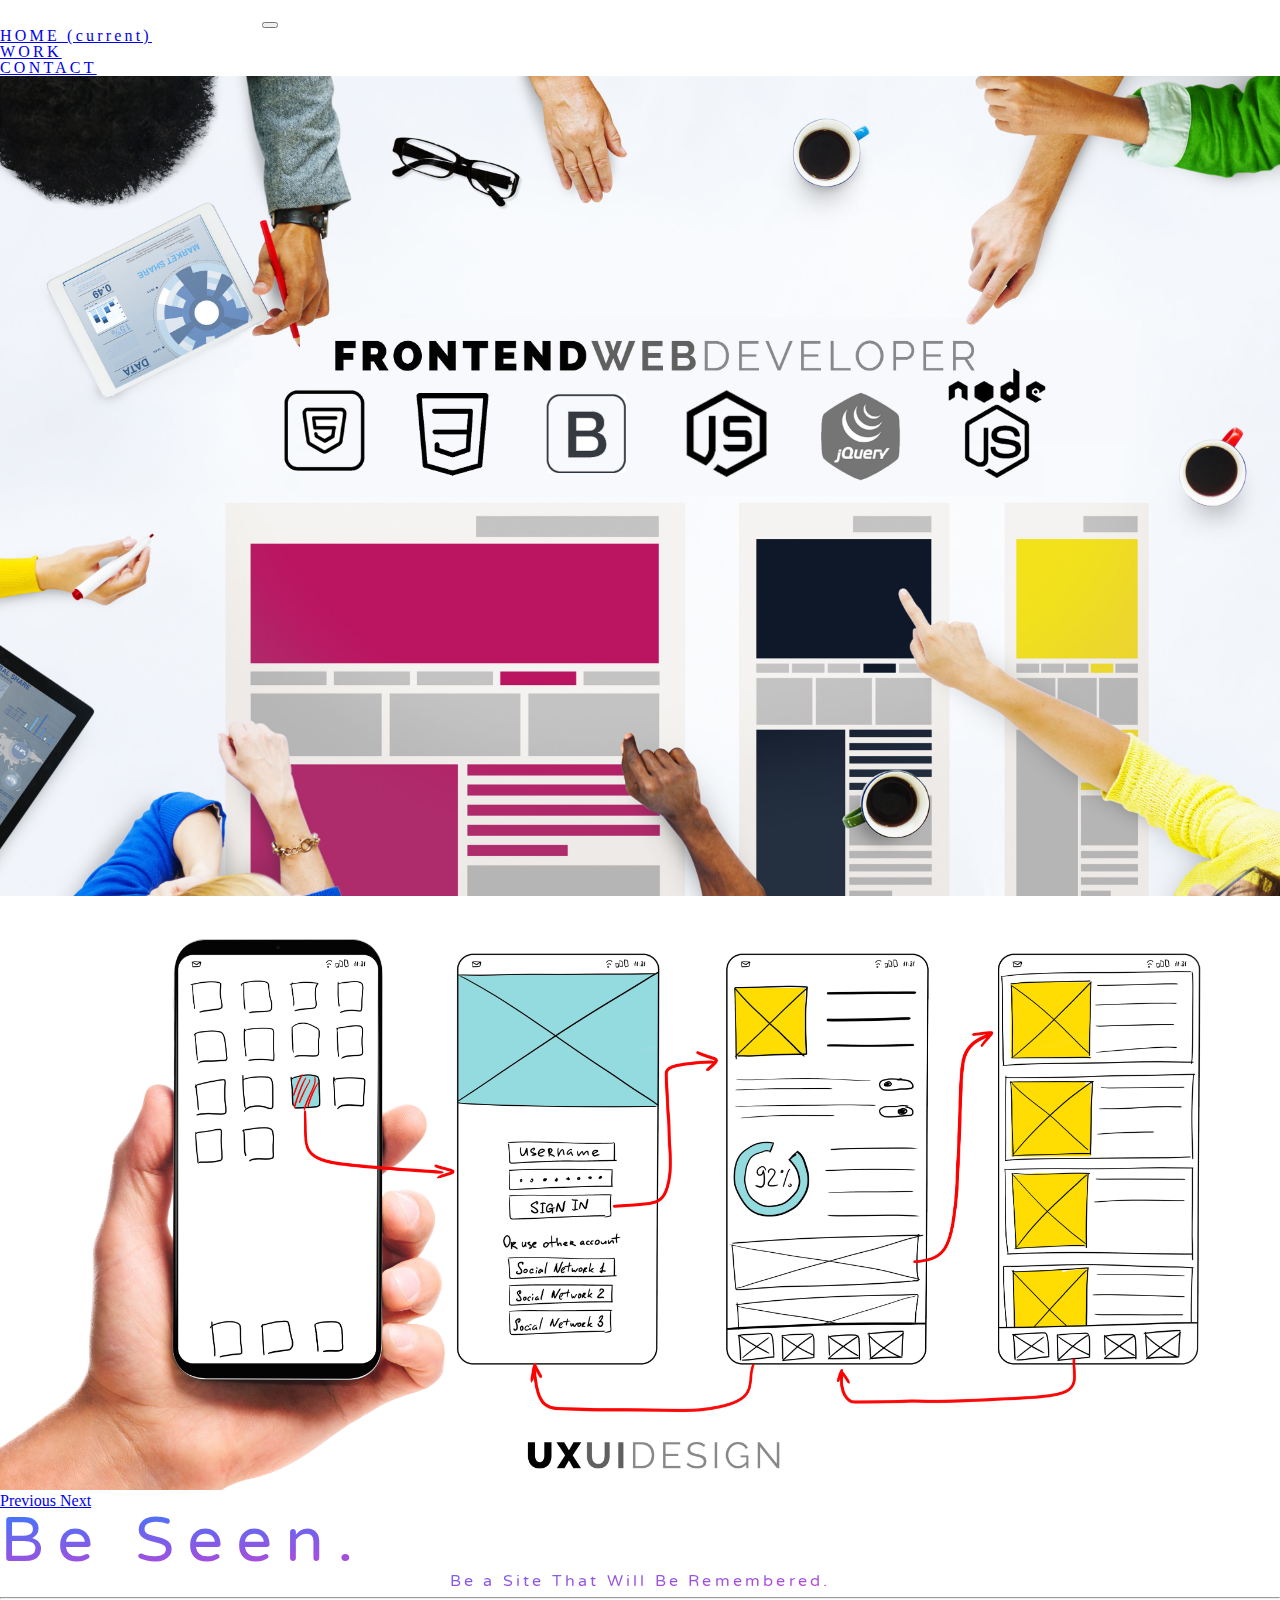
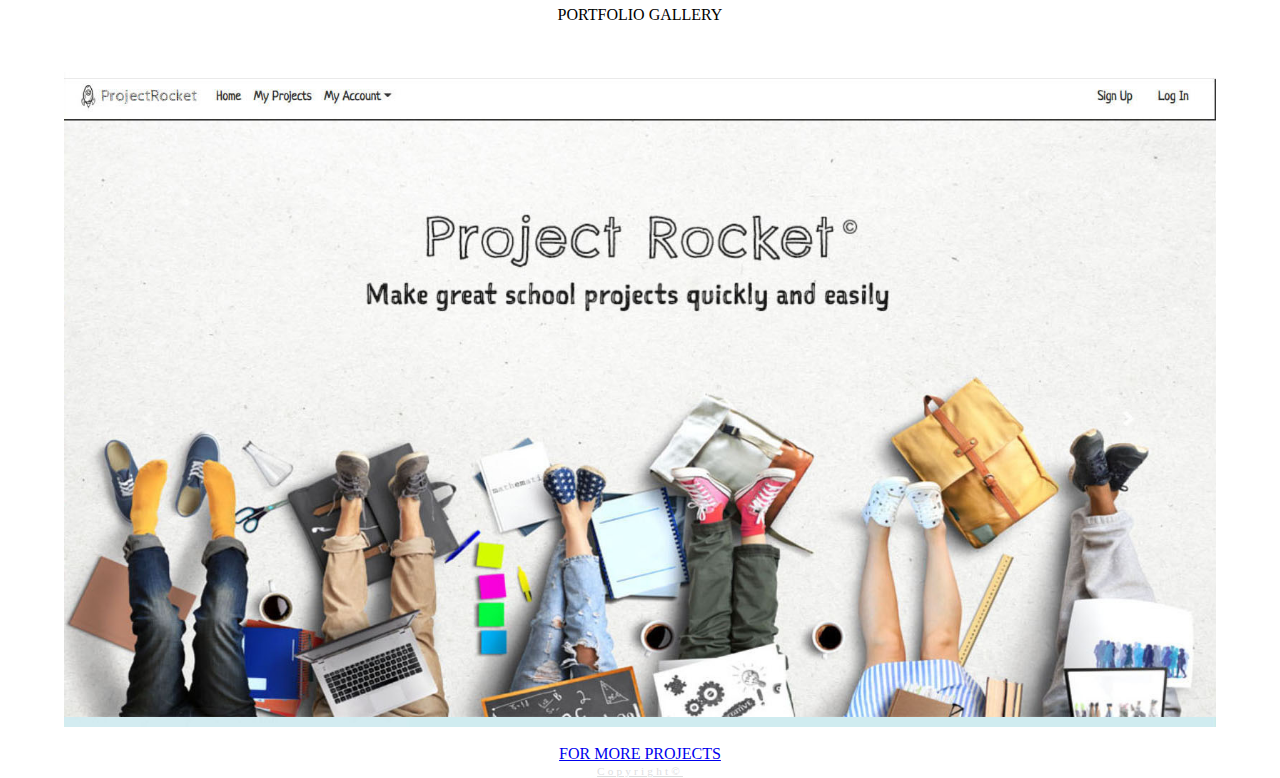
==== index.html @ aeb57c4d "Add files via upload" ====
<!DOCTYPE html>
<html lang="en">
<head>
    <meta charset="UTF-8">
    <meta name="viewport" content="width=device-width, initial-scale=1.0">
    <meta http-equiv="X-UA-Compatible" content="ie=edge">
    <link href="assets\css\reset.css" type="text/css" rel="stylesheet">
    <link href="https://stackpath.bootstrapcdn.com/bootswatch/4.4.1/lux/bootstrap.min.css" rel="stylesheet" integrity="sha384-oOs/gFavzADqv3i5nCM+9CzXe3e5vXLXZ5LZ7PplpsWpTCufB7kqkTlC9FtZ5nJo" crossorigin="anonymous">
    <link href="https://fonts.googleapis.com/css?family=Cantarell:400,700|Varela+Round&display=swap" rel="stylesheet">
    <link href="assets\css\style.css" type="text/css" rel="stylesheet">

    <title>Chloe Choi</title>
</head>


<body>
<!-- logo & navbar -->
    <nav class="navbar navbar-expand-lg navbar-light border-0">
        <a class="navbar-brand"id="site-title" href="index.html">CHLOE CHOI</a>
        <button class="navbar-toggler" type="button" data-toggle="collapse" data-target="#navbarNavDropdown" aria-controls="navbarNavDropdown" aria-expanded="false" aria-label="Toggle navigation">
        <span class="navbar-toggler-icon"></span>
        </button>
        <div class="collapse navbar-collapse" id="navbarNavDropdown">
            <ul class="navbar-nav">
                <li class="nav-item active">
                    <a class="nav-link" href="index.html">HOME 
                    <span class="sr-only">(current)</span>
                    </a>
                </li>
                <li class="nav-item">
                    <a class="nav-link" href="portfolio.html">WORK</a>
                </li>
                <li class="nav-item">
                    <a class="nav-link" href="contact.html">CONTACT</a>
                </li>
            </ul>
        </div>
    </nav>

<!-- carousel -->
    <div class="bd-example">
        <div id="carouselExampleCaptions" class="carousel slide" data-ride="carousel">
            <ol class="carousel-indicators">
                <li data-target="#carouselExampleCaptions" data-slide-to="0" class="active"></li>
                <li data-target="#carouselExampleCaptions" data-slide-to="1"></li>
            </ol>
        <div class="carousel-inner">
        <div class="carousel-item active">
            <img src="assets\images\land1.2.jpg" class="d-block w-100" alt="web design landing">
            <div class="carousel-caption d-none d-md-block"></div>
        </div>
        <div class="carousel-item">
            <img src="assets\images\land2.1.jpg" class="d-block w-100" alt="ux design landing">
            <div class="carousel-caption d-none d-md-block">
            </div>
        </div>
            <a class="carousel-control-prev" href="#carouselExampleCaptions" role="button" data-slide="prev">
                <span class="carousel-control-prev-icon" aria-hidden="true"></span>
                <span class="sr-only">Previous</span>
            </a>
            <a class="carousel-control-next" href="#carouselExampleCaptions" role="button" data-slide="next">
                <span class="carousel-control-next-icon" aria-hidden="true"></span>
                <span class="sr-only">Next</span>
            </a>
        </div>
    </div>


<!-- slogan -->
    <div class="container mt-5 mb-5">
        <div class="row">
            <div class="col text-center">
                <h1 class="header">Be Seen.</h1>
                <h4 class="subtext">Be a Site That Will Be Remembered.</h4>
            </div>
        </div>
    </div>


<hr>
<!-- portfolio carousel -->
    <div class="wrapper">
        <h4 class="text-secondary mt-5 px-3 py-4 text-center" >PORTFOLIO GALLERY</h4>
        <ul class="thumbnail-list">
            <li class="thumbnail-item">
                <a href="https://chloec222.github.io/Project-Rocket/">
                    <img class="thumbnail-image" src="assets\images\rocketp.jpg" alt="project rocket">
                    <h5 class="thumbnail-title"></h5></h5>
                </a>
            </li>
            <li class="thumbnail-item">
                <a href="https://chloec222.github.io/Word-Guess/">
                    <img class="thumbnail-image" src="assets\images\pororo.jpg" alt="pororo game">
                    <h5 class="thumbnail-title"></h5>
                </a>
            </li>
            <li class="thumbnail-item">
                <a href="https://chloec222.github.io/GiphyApi/">
                    <img class="thumbnail-image" src="assets\images\gif.jpg" alt="gifphy api#">
                    <h5 class="thumbnail-title"></h5>
                </a>
            </li>
            <li class="thumbnail-item">
                <a href="https://chloec222.github.io/firebaserps/">
                    <img class="thumbnail-image" src="assets\images\rps.jpg" alt="rock paper scissor game">
                    <h5 class="thumbnail-title"></h5>
                </a>
            </li>
            <li  class="thumbnail-item">
                <a href="https://chloec222.github.io/TriviaGame/">
                    <img class="thumbnail-image" src="assets\images\word.jpg" alt="word trivia">
                    <h5 class="thumbnail-title"></h5>
                </a>
            </li>
            <li class="thumbnail-item">
                <a href=" https://chloec222.github.io/Star-wars-game/">
                    <img class="thumbnail-image" src="assets\images\starowls1.jpg" alt="star wars game">
                    <h5 class="thumbnail-title"></h5>
                </a>
            </li>
        </ul>
    </div>


<!-- where "clicked image will expand" section -->
    <div class="detail-image-container mt-5">
        <div class="row">
            <div class="col">
                <div class="detail-image-frame">
                    <img class="detail-image" data-image-role="target" src="" alt="">
                    <span class="detail-image-title" data-image-role="title"></span>
                </div>
            </div>
        </div>
    </div>


<!-- link to portfolio page -->
    <div class="container">
        <div class="row">
            <div class="col">
                <h4><a href="portfolio.html" class="text-decoration-none">FOR MORE PROJECTS</a></h4>
            </div>
        </div>
    </div>


<!-- footer -->
    <nav class="navbar-bottom navbar-light bg-light border-0 text-center mt-5">
        <h5><a class="navbar-brand text-black-50" href="#">Copyright&#169</a>
        </h5>
    </nav>




<script src="https://cdnjs.cloudflare.com/ajax/libs/jquery/3.2.1/jquery.min.js"></script>
<script src="https://stackpath.bootstrapcdn.com/bootstrap/4.4.1/js/bootstrap.min.js" integrity="sha384-wfSDF2E50Y2D1uUdj0O3uMBJnjuUD4Ih7YwaYd1iqfktj0Uod8GCExl3Og8ifwB6" crossorigin="anonymous"></script>
<script src="https://stackpath.bootstrapcdn.com/bootstrap/4.4.1/js/bootstrap.bundle.min.js" integrity="sha384-6khuMg9gaYr5AxOqhkVIODVIvm9ynTT5J4V1cfthmT+emCG6yVmEZsRHdxlotUnm" crossorigin="anonymous"></script>
<script src="assets\javascript\app.js" type="text/javascript"></script>
</body>
</html
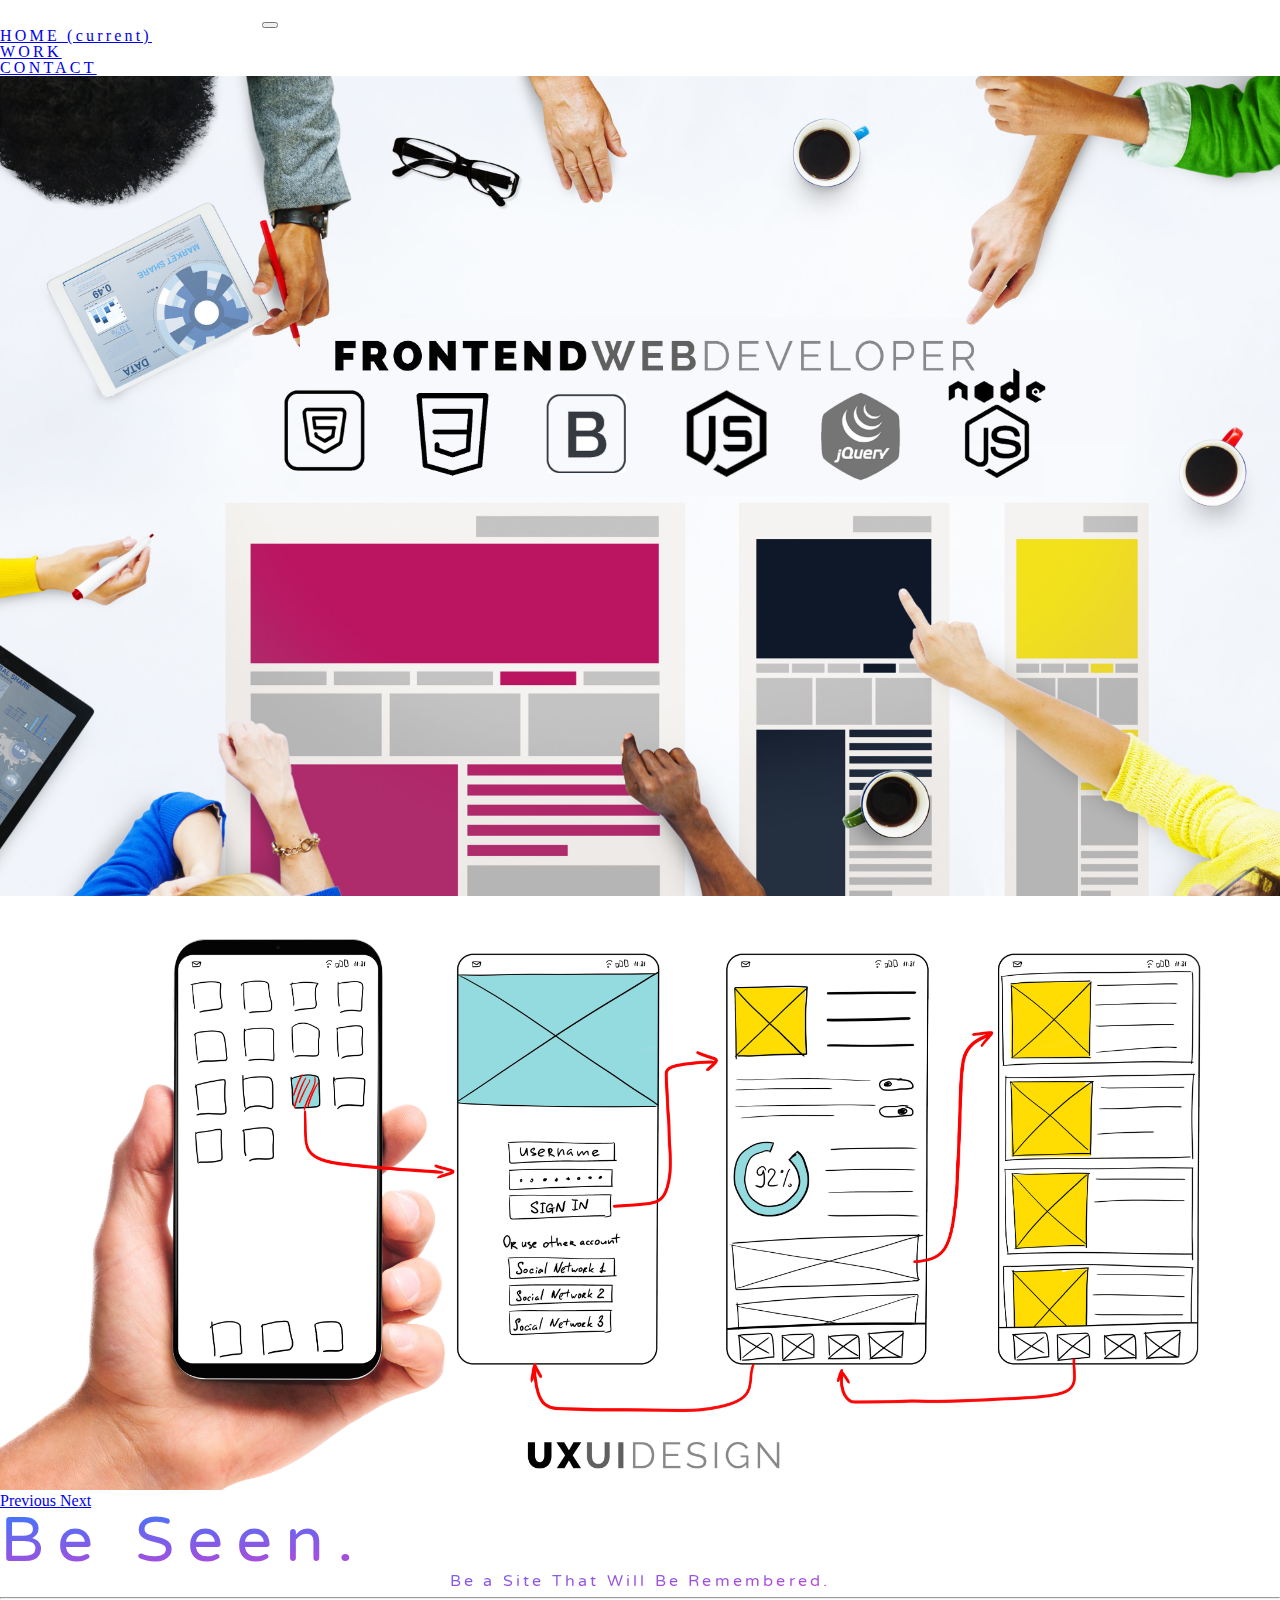
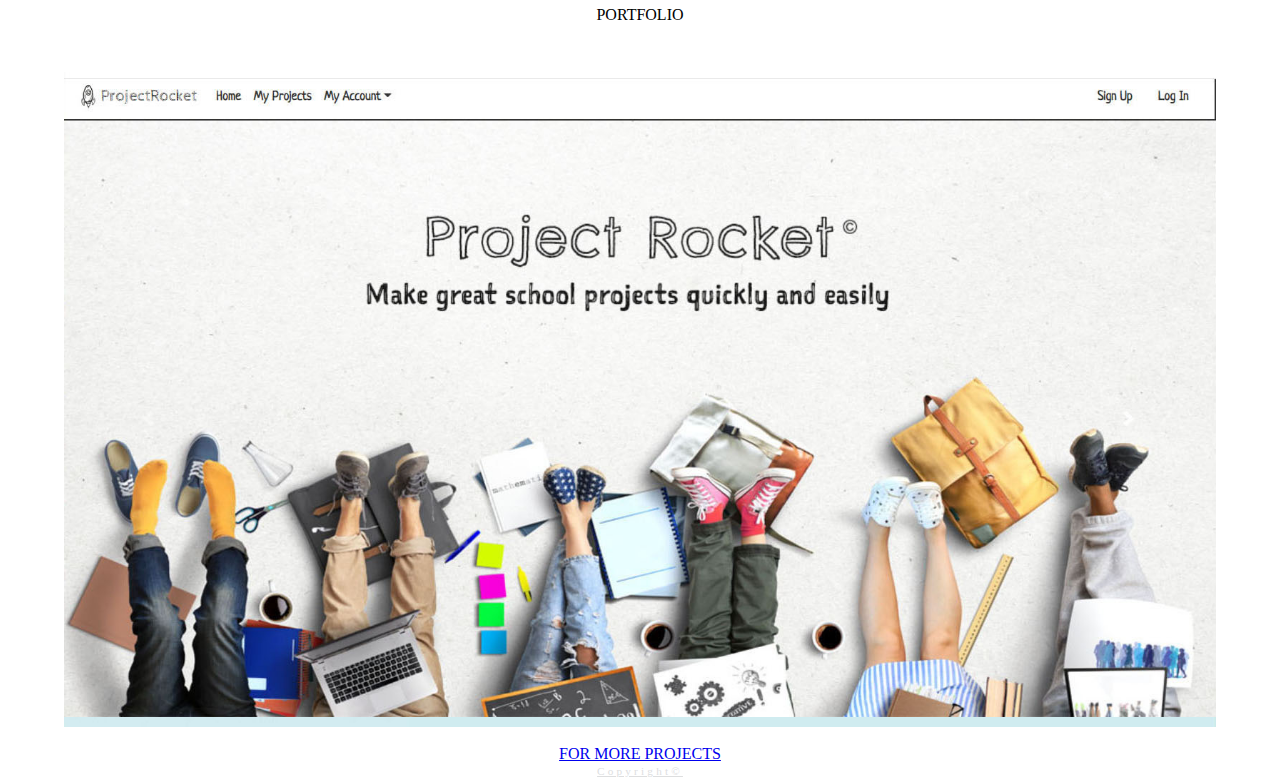
==== commit d3cb283e: "Update index.html" ====
--- a/index.html
+++ b/index.html
@@ -80,7 +80,7 @@
 <hr>
 <!-- portfolio carousel -->
     <div class="wrapper">
-        <h4 class="text-secondary mt-5 px-3 py-4 text-center" >PORTFOLIO GALLERY</h4>
+        <h4 class="text-secondary mt-5 px-3 py-4 text-center" >PORTFOLIO</h4>
         <ul class="thumbnail-list">
             <li class="thumbnail-item">
                 <a href="https://chloec222.github.io/Project-Rocket/">
@@ -159,4 +159,4 @@
 <script src="https://stackpath.bootstrapcdn.com/bootstrap/4.4.1/js/bootstrap.bundle.min.js" integrity="sha384-6khuMg9gaYr5AxOqhkVIODVIvm9ynTT5J4V1cfthmT+emCG6yVmEZsRHdxlotUnm" crossorigin="anonymous"></script>
 <script src="assets\javascript\app.js" type="text/javascript"></script>
 </body>
-</html+</html
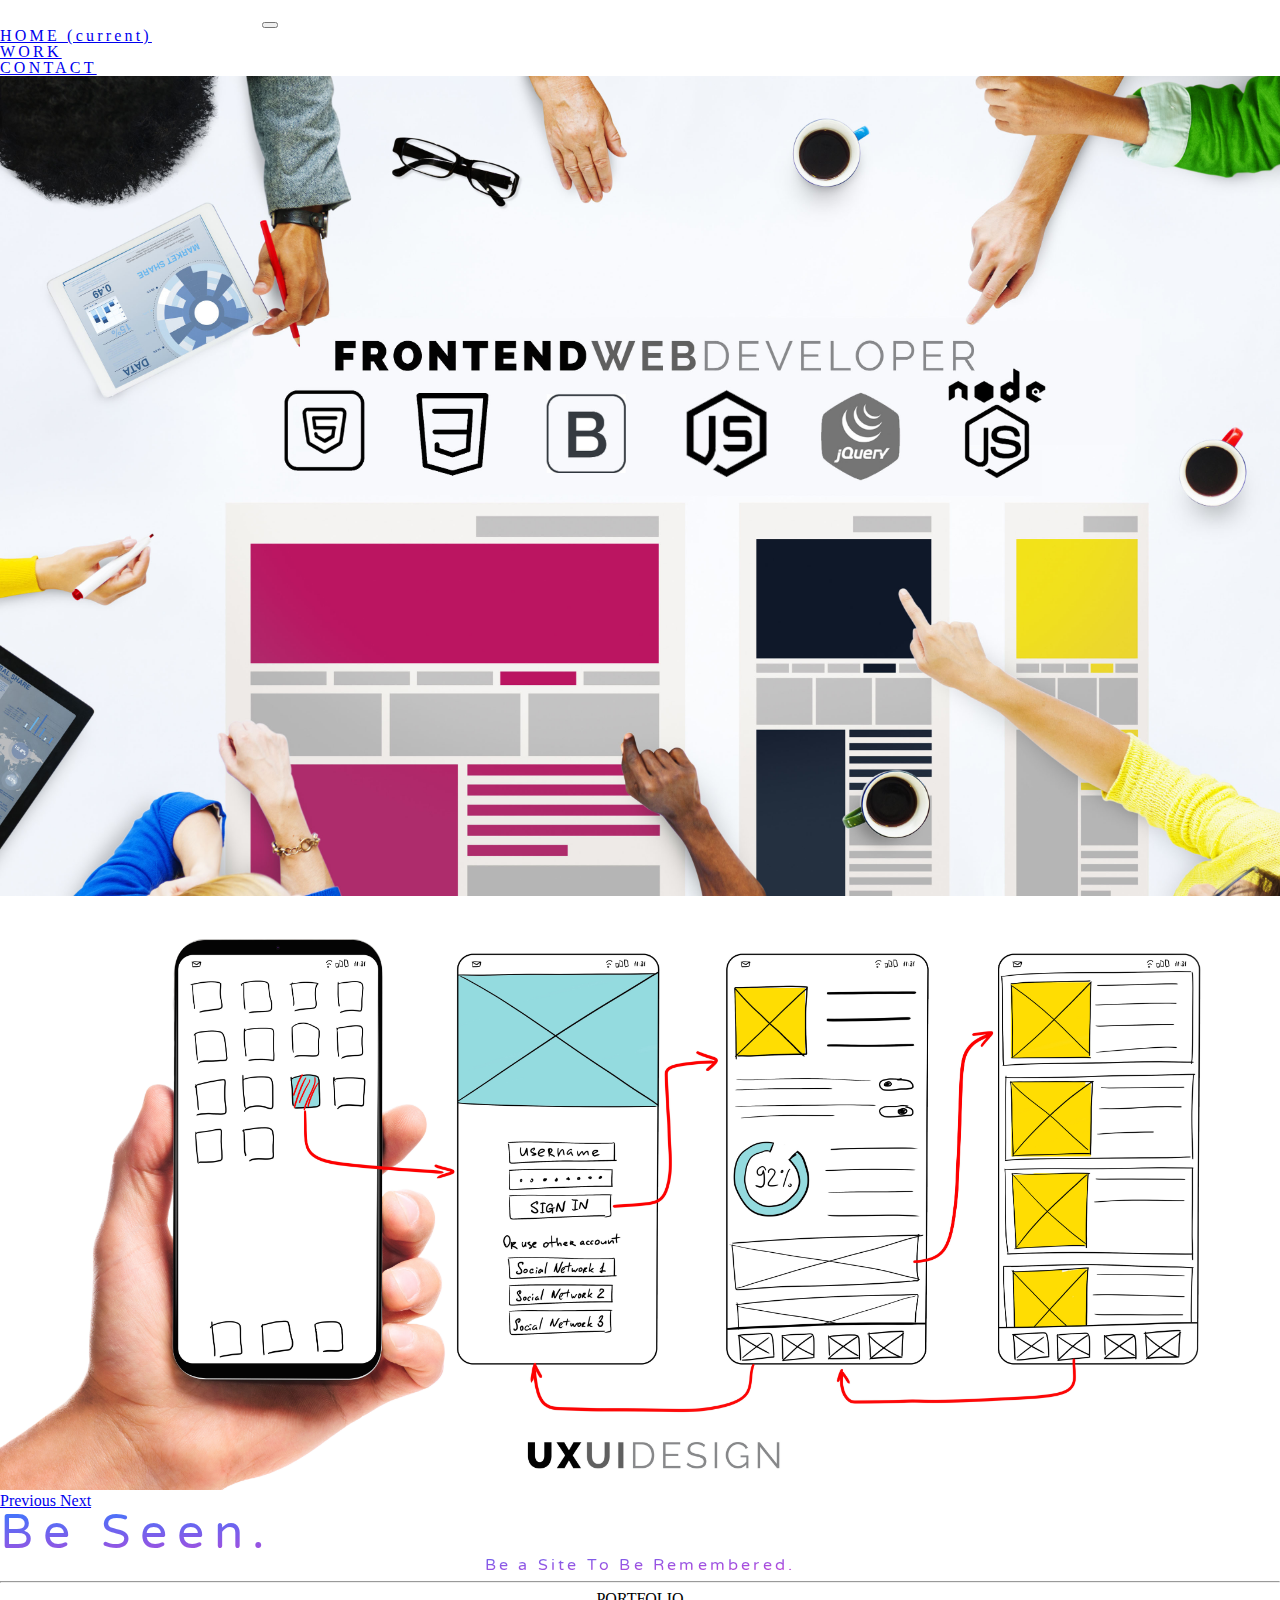
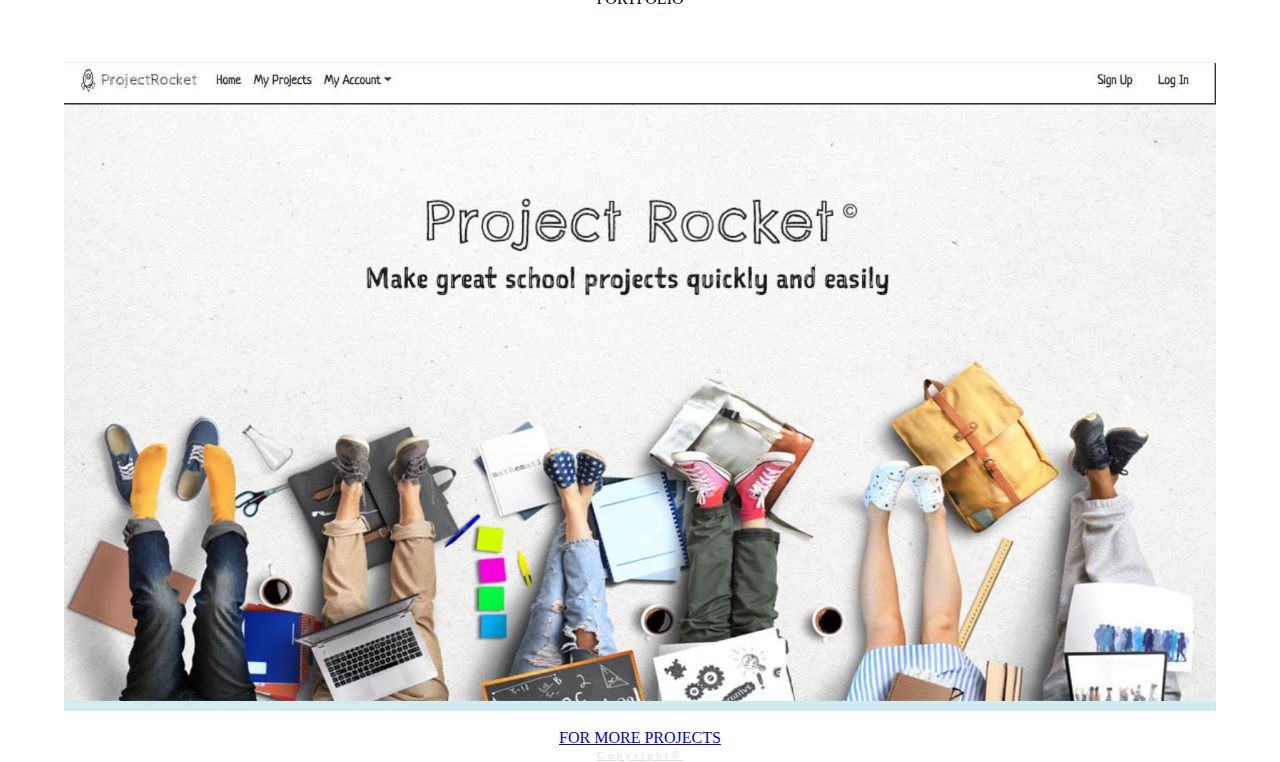
==== commit e5c5a093: "Update index.html" ====
--- a/index.html
+++ b/index.html
@@ -71,7 +71,7 @@
         <div class="row">
             <div class="col text-center">
                 <h1 class="header">Be Seen.</h1>
-                <h4 class="subtext">Be a Site That Will Be Remembered.</h4>
+                <h4 class="subtext">Be a Site To Be Remembered.</h4>
             </div>
         </div>
     </div>
